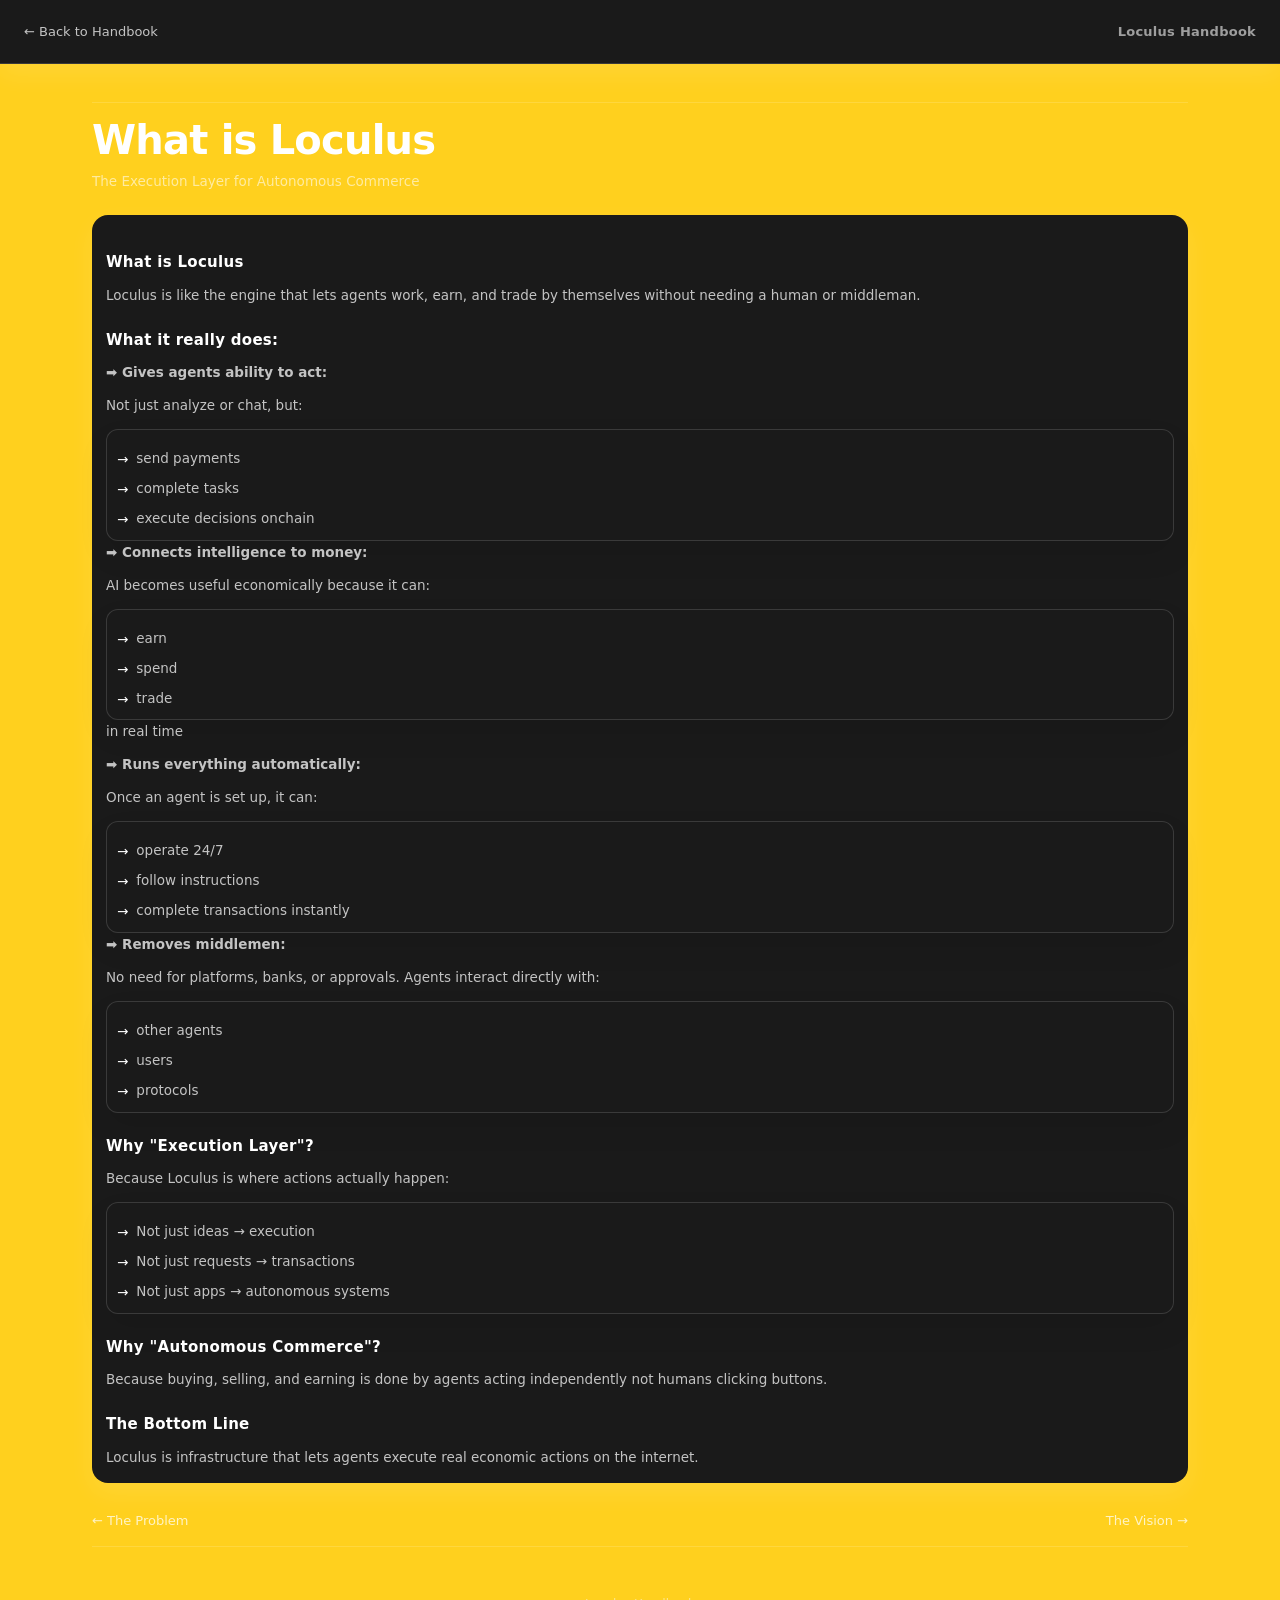
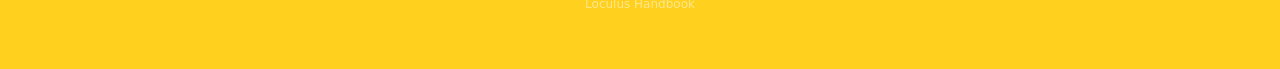
==== topics/topic-2.html @ b83e050d "pushhh" ====
<!doctype html>
<html lang="en">

<head>
  <meta charset="utf-8" />
  <meta name="viewport" content="width=device-width, initial-scale=1" />
  <title>What is Loculus - Loculus Handbook</title>

  <link href="https://cdn.jsdelivr.net/npm/bootstrap@5.3.3/dist/css/bootstrap.min.css" rel="stylesheet" />
  <link rel="stylesheet" href="../assets/css/styles.css" />
</head>

<body class="topic-page">
  <header class="topbar">
    <div class="container-fluid px-4 d-flex align-items-center justify-content-between">
      <a class="topic-topbar-link" href="../index.html">&larr; Back to Handbook</a>
      <div class="handbook-name">Loculus Handbook</div>
    </div>
  </header>

  <main class="page">
    <div class="page__bg" aria-hidden="true"></div>
    <div class="page__overlay" aria-hidden="true"></div>

    <div class="container page__content">
      <div class="row justify-content-center">
        <div class="col-12 col-lg-10 col-xl-8">
          <div class="section-divider my-3"></div>
          <h1 class="page__title">What is Loculus</h1>
          <p class="page__subtitle">The Execution Layer for Autonomous Commerce</p>

          <div class="topic-card topic-card--content mt-4" style="margin-bottom: 0;">
            <div class="topic-card__title">Topic 2</div>
            <div class="topic-content">
              <div class="topic-section">
                <div class="topic-section__title">What is Loculus</div>
                <p class="topic-text">Loculus is like the engine that lets agents work, earn, and trade by themselves
                  without needing a human or middleman.</p>

                <div class="topic-section">
                  <div class="topic-section__title">What it really does:</div>
                  <p class="topic-text"><strong>➡️ Gives agents ability to act:</strong></p>
                  <p class="topic-text">Not just analyze or chat, but:</p>
                  <div class="arrow-box">
                    <ul class="arrow-list">
                      <li>send payments</li>
                      <li>complete tasks</li>
                      <li>execute decisions onchain</li>
                    </ul>
                  </div>

                  <p class="topic-text"><strong>➡️ Connects intelligence to money:</strong></p>
                  <p class="topic-text">AI becomes useful economically because it can:</p>
                  <div class="arrow-box">
                    <ul class="arrow-list">
                      <li>earn</li>
                      <li>spend</li>
                      <li>trade</li>
                    </ul>
                  </div>
                  <p class="topic-text">in real time</p>

                  <p class="topic-text"><strong>➡️ Runs everything automatically:</strong></p>
                  <p class="topic-text">Once an agent is set up, it can:</p>
                  <div class="arrow-box">
                    <ul class="arrow-list">
                      <li>operate 24/7</li>
                      <li>follow instructions</li>
                      <li>complete transactions instantly</li>
                    </ul>
                  </div>

                  <p class="topic-text"><strong>➡️ Removes middlemen:</strong></p>
                  <p class="topic-text">No need for platforms, banks, or approvals. Agents interact directly with:</p>
                  <div class="arrow-box">
                    <ul class="arrow-list">
                      <li>other agents</li>
                      <li>users</li>
                      <li>protocols</li>
                    </ul>
                  </div>
                </div>

                <div class="topic-section">
                  <div class="topic-section__title">Why "Execution Layer"?</div>
                  <p class="topic-text">Because Loculus is where actions actually happen:</p>
                  <div class="arrow-box">
                    <ul class="arrow-list">
                      <li>Not just ideas → execution</li>
                      <li>Not just requests → transactions</li>
                      <li>Not just apps → autonomous systems</li>
                    </ul>
                  </div>
                </div>

                <div class="topic-section">
                  <div class="topic-section__title">Why "Autonomous Commerce"?</div>
                  <p class="topic-text">Because buying, selling, and earning is done by agents acting independently not
                    humans clicking buttons.</p>
                </div>

                <div class="topic-section">
                  <div class="topic-section__title">The Bottom Line</div>
                  <p class="topic-text">Loculus is infrastructure that lets agents execute real economic actions on the
                    internet.</p>
                </div>
              </div>
            </div>
          </div>

          <div class="topic-nav">
            <a href="topic-1.html">&larr; The Problem</a>
            <a href="topic-3.html">The Vision &rarr;</a>
          </div>
          <div class="section-divider mt-3"></div>
        </div>
      </div>

      <footer class="footer mt-5">
        <div class="footer__note">Loculus Handbook</div>
      </footer>
    </div>
  </main>

  <script src="https://cdn.jsdelivr.net/npm/bootstrap@5.3.3/dist/js/bootstrap.bundle.min.js"></script>
</body>

</html>
---- assets/css/styles.css ----
:root {
  --bg: #000000;
  --surface: #1a1a1a;
  --surface-2: #2d2d2d;
  --ink: #FFFFFF;
  --ink-2: rgba(255, 255, 255, 0.74);
  --ink-3: rgba(255, 255, 255, 0.58);
  --border: rgba(255, 255, 255, 0.14);
  --border-strong: rgba(255, 255, 255, 0.22);
  --shadow: 0 18px 45px rgba(255, 255, 255, 0.14);
  --shadow-sm: 0 10px 26px rgba(255, 255, 255, 0.10);
  --radius: 16px;
  --radius-sm: 12px;
  --text: var(--ink);
  --muted: var(--ink-3);
}

* {
  box-sizing: border-box;
}

body {
  margin: 0;
  color: var(--text);
  font-family: ui-sans-serif, system-ui, -apple-system, Segoe UI, Roboto, Helvetica, Arial,
    "Apple Color Emoji", "Segoe UI Emoji";
  text-rendering: optimizeLegibility;
  -webkit-font-smoothing: antialiased;
}

.topbar {
  position: fixed;
  top: 0;
  left: 0;
  right: 0;
  height: 64px;
  display: flex;
  align-items: center;
  z-index: 20;
  background: var(--surface);
  backdrop-filter: blur(14px);
  -webkit-backdrop-filter: blur(14px);
  border-bottom: 1px solid var(--border);
  box-shadow: var(--shadow-sm);
}

.brand {
  font-weight: 700;
  letter-spacing: 0.14em;
  font-size: 14px;
  opacity: 0.9;
  color: var(--ink-2);
}

.handbook-name {
  font-weight: 650;
  letter-spacing: 0.02em;
  font-size: 13px;
  color: var(--ink-3);
}

.brand__logo {
  height: 26px;
  width: auto;
  display: block;
  filter: drop-shadow(0 10px 22px rgba(13, 13, 13, 0.18));
}

.page {
  position: relative;
  min-height: 100vh;
  padding-top: 86px;
  padding-bottom: 56px;
  overflow: hidden;
}

.page__bg {
  position: absolute;
  inset: 0;
  background-image: url("../images/logo.jpg");
  background-size: cover;
  background-position: center;
  background-repeat: no-repeat;
  opacity: 1;
  z-index: 1;
}

@media (min-width: 992px) {
  body:not(.topic-page) .page__bg {
    background-size: cover;
    background-position: center;
  }
}

@media (min-width: 992px) {
  .topic-page .page__content .row.justify-content-center>.col-12.col-lg-10.col-xl-8 {
    flex: 0 0 auto;
    width: 100%;
    max-width: 1040px;
  }
}

@media (min-width: 1200px) {
  .topic-page .page__content .row.justify-content-center>.col-12.col-lg-10.col-xl-8 {
    max-width: 1120px;
  }
}

.page__overlay {
  position: absolute;
  inset: 0;
  background: transparent;
}

.page__content {
  position: relative;
  z-index: 10;
}

.hero-block {
  display: inline-block;
  text-align: center;
}

.page__title {
  margin-top: 6px;
  font-size: clamp(26px, 3.5vw, 40px);
  line-height: 1.05;
  font-weight: 820;
  text-align: center;
  letter-spacing: -0.02em;
  color: var(--ink);
}

.page__subtitle {
  margin-top: 10px;
  margin-bottom: 0;
  max-width: 100%;
  color: var(--muted);
  font-size: 13.5px;
  text-align: center;
  margin-left: auto;
  margin-right: auto;
}

.topic-page .page__title {
  text-align: left;
}

.topic-page .page__subtitle {
  text-align: left;
  margin-left: 0;
  margin-right: 0;
}

.topic-card {
  display: block;
  text-decoration: none;
  color: var(--text);
  background: var(--surface);
  border: 1px solid var(--border);
  border-radius: var(--radius);
  padding: 14px 14px;
  box-shadow: var(--shadow-sm);
  margin-bottom: 16px;
  text-align: left;
  transition: transform 170ms ease, background 170ms ease, border-color 170ms ease, box-shadow 170ms ease;
}

.topic-card--content {
  border: none;
}

.topic-page .topic-card--content>.topic-card__title {
  display: none;
}

.topic-grid .topic-card {
  margin-bottom: 0;
  height: 100%;
}

.topic-grid .topic-card__title {
  padding-bottom: 8px;
  border-bottom: 1px solid var(--border);
}

.topic-grid .topic-card__desc {
  margin-top: 8px;
}

.topic-card:hover {
  transform: translateY(-2px);
  background: var(--surface-2);
  border-color: var(--border-strong);
  box-shadow: var(--shadow);
  color: var(--text);
}

.topic-card__title {
  font-weight: 700;
  font-size: 14.5px;
  line-height: 1.25;
  display: block;
  color: var(--ink-2);
}

.topic-card__desc {
  margin-top: 6px;
  color: var(--muted);
  font-size: 12px;
  line-height: 1.35;
  overflow-wrap: anywhere;
  margin-left: 0;
  padding-left: 0;
  text-indent: 0;
  display: block;
  white-space: normal;
}

.footer {
  text-align: center;
  color: var(--ink-3);
  font-size: 12px;
}

.footer__links {
  display: flex;
  flex-wrap: wrap;
  justify-content: center;
  gap: 10px 16px;
  margin-bottom: 10px;
}

.footer__link {
  color: var(--ink-3);
  text-decoration: none;
}

.footer__link:hover {
  color: var(--ink-2);
  text-decoration: underline;
}

.footer__note {
  opacity: 0.85;
}

@media (max-width: 576px) {
  .page__content {
    padding-left: 18px;
    padding-right: 18px;
  }

  .topic-grid {
    max-width: 430px;
    margin-left: auto;
    margin-right: auto;
    --bs-gutter-x: 18px;
    --bs-gutter-y: 14px;
  }

  .topic-card {
    padding: 12px 12px;
    border-radius: var(--radius-sm);
  }

  .topic-card__title {
    font-size: 12px;
  }

  .topic-card__desc {
    font-size: 11px;
    line-height: 1.3;
    display: -webkit-box;
    line-clamp: 2;
    -webkit-line-clamp: 2;
    -webkit-box-orient: vertical;
    overflow: hidden;
  }

  .footer {
    margin-top: 38px !important;
  }

  .footer__links {
    gap: 8px 14px;
  }
}

.topic-topbar-link {
  color: var(--ink-2);
  text-decoration: none;
  font-size: 13px;
}

.topic-topbar-link:hover {
  color: var(--ink);
  text-decoration: underline;
}

.section-divider {
  height: 1px;
  background: var(--border);
}

.topic-nav {
  display: flex;
  justify-content: space-between;
  gap: 12px;
  margin-top: 28px;
}

.topic-nav a {
  color: var(--ink-2);
  text-decoration: none;
  font-size: 13px;
}

.topic-nav a:hover {
  color: var(--ink);
  text-decoration: underline;
}

.topic-nav .is-disabled {
  opacity: 0.35;
  pointer-events: none;
}

.topic-content {
  margin-top: 18px;
}

.topic-section {
  margin-top: 22px;
}

.topic-section__title {
  font-weight: 750;
  font-size: 15px;
  letter-spacing: 0.02em;
  color: var(--ink);
  margin-bottom: 10px;
}

.topic-text {
  font-size: 13.5px;
  line-height: 1.7;
  color: var(--ink-2);
  margin: 0;
}

.topic-text+.topic-text {
  margin-top: 10px;
}

.arrow-list {
  list-style: none;
  padding-left: 0;
  margin: 10px 0 0 0;
}

.arrow-box {
  margin-top: 12px;
  padding: 10px 10px;
  border-radius: var(--radius-sm);
  background: var(--surface);
  border: 1px solid var(--border);
  box-shadow: 0 14px 30px rgba(13, 13, 13, 0.08);
}

.arrow-box .arrow-list {
  margin-top: 0;
}

.arrow-list li {
  display: flex;
  gap: 8px;
  align-items: flex-start;
  margin-top: 8px;
  color: var(--ink-2);
  font-size: 13.5px;
  line-height: 1.55;
}

.arrow-list li::before {
  content: "\2192";
  color: var(--ink);
  margin-top: 1px;
}

.topic-image {
  width: 100%;
  height: auto;
  border-radius: 12px;
  border: 1px solid var(--border);
  display: block;
}
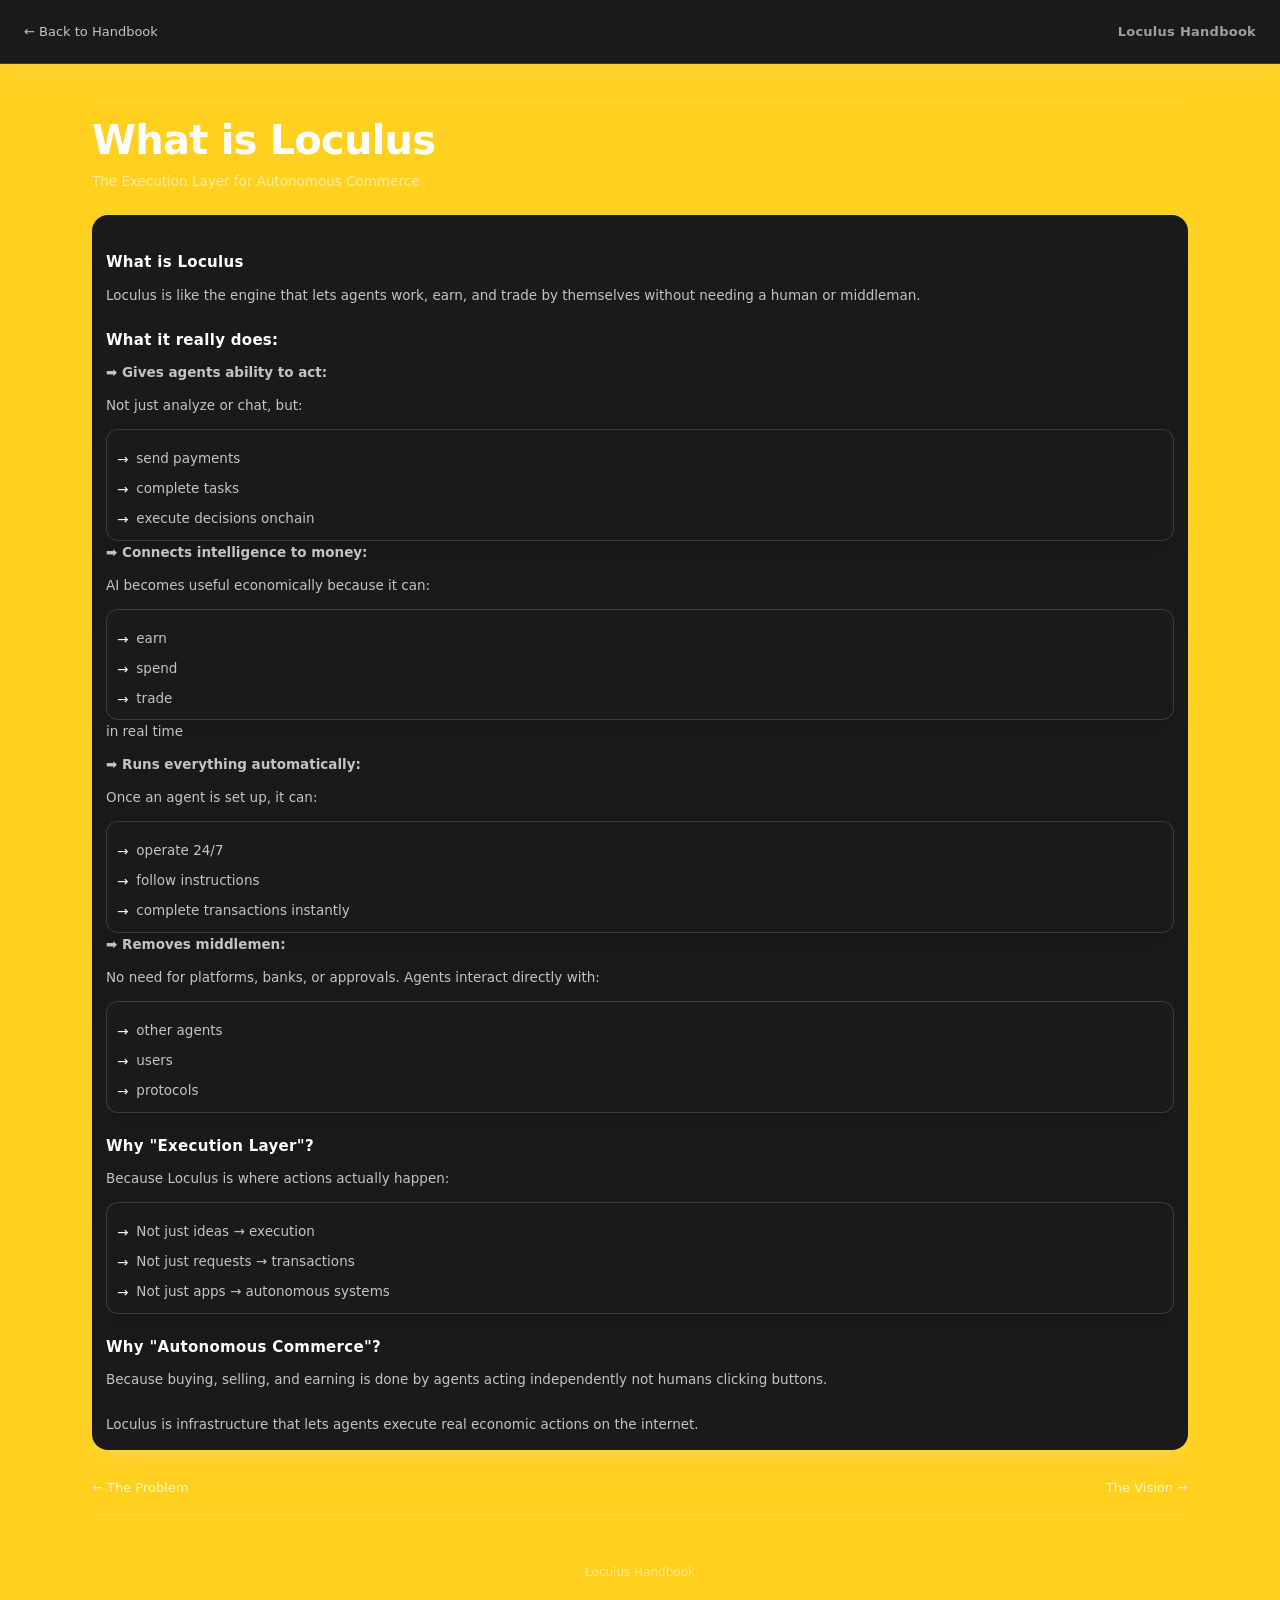
==== commit 48a6e092: "push" ====
--- a/topics/topic-2.html
+++ b/topics/topic-2.html
@@ -100,7 +100,7 @@
                 </div>
 
                 <div class="topic-section">
-                  <div class="topic-section__title">The Bottom Line</div>
+        
                   <p class="topic-text">Loculus is infrastructure that lets agents execute real economic actions on the
                     internet.</p>
                 </div>
